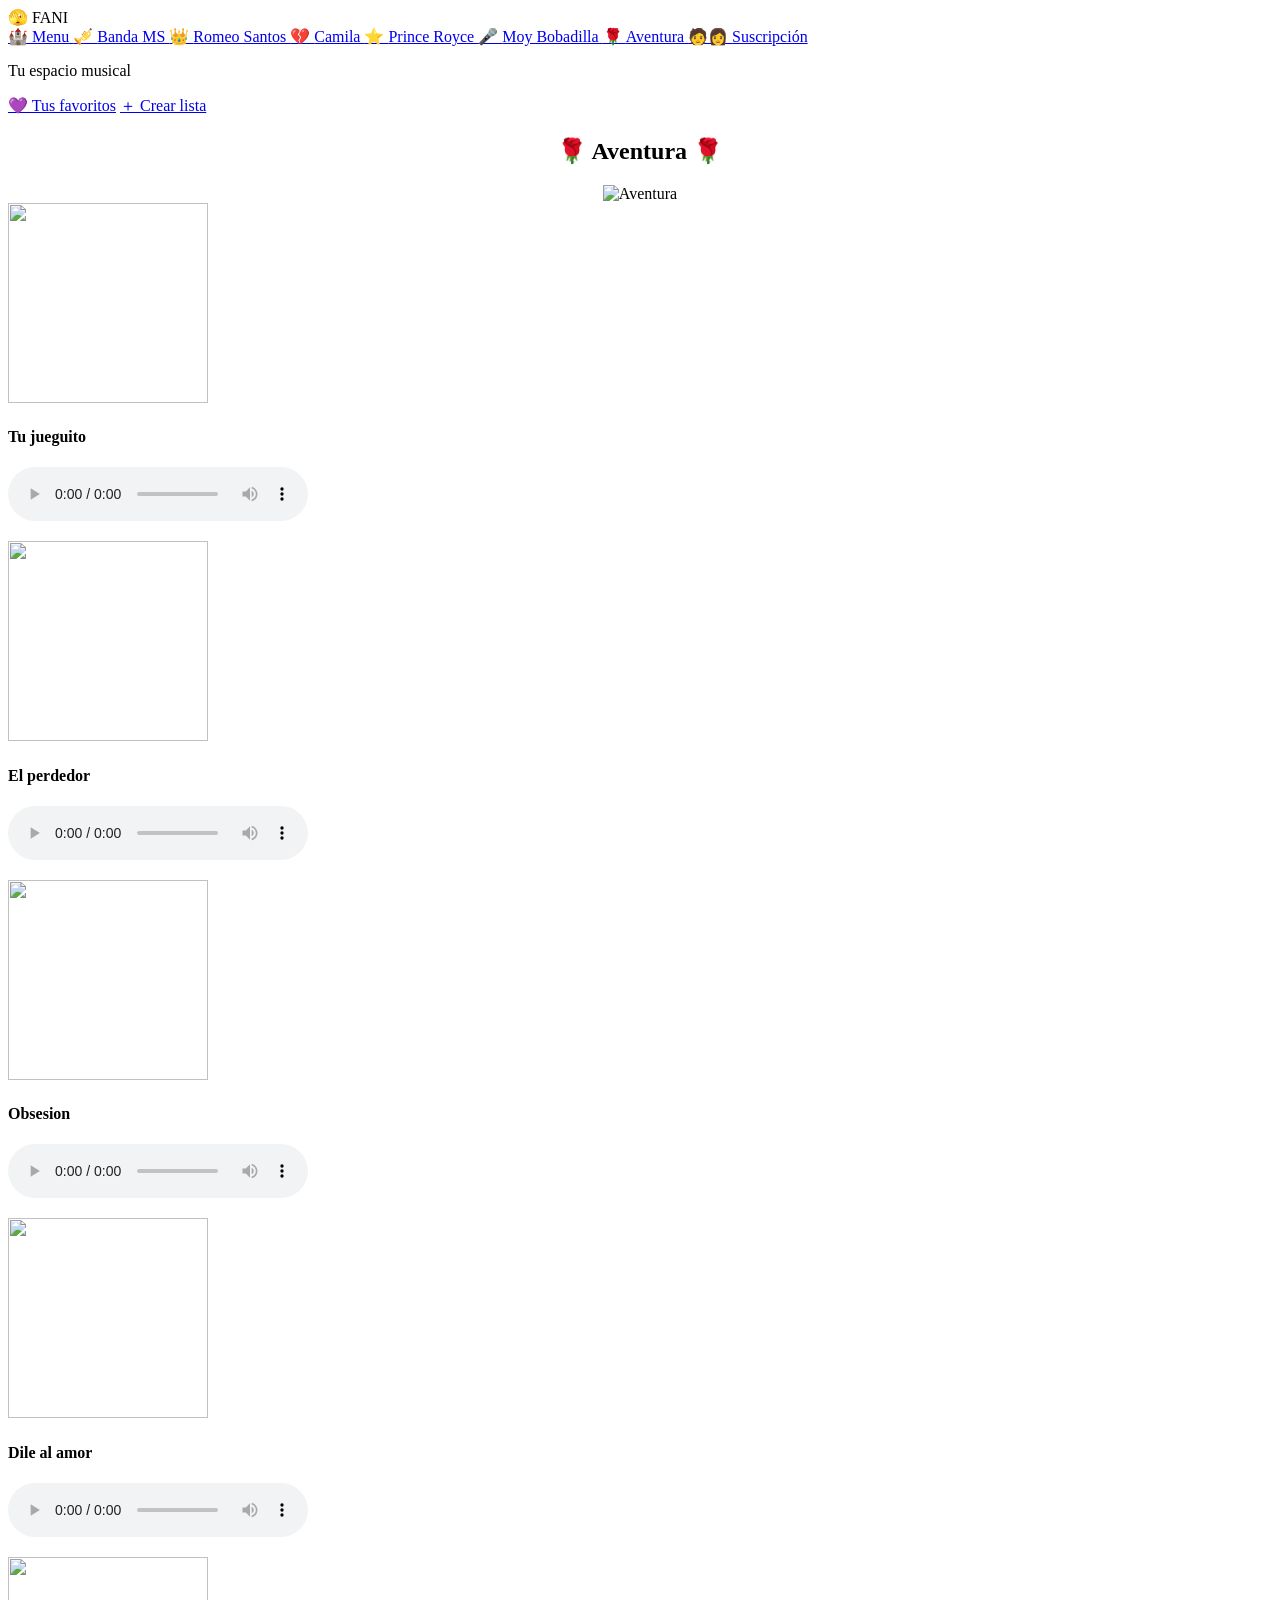
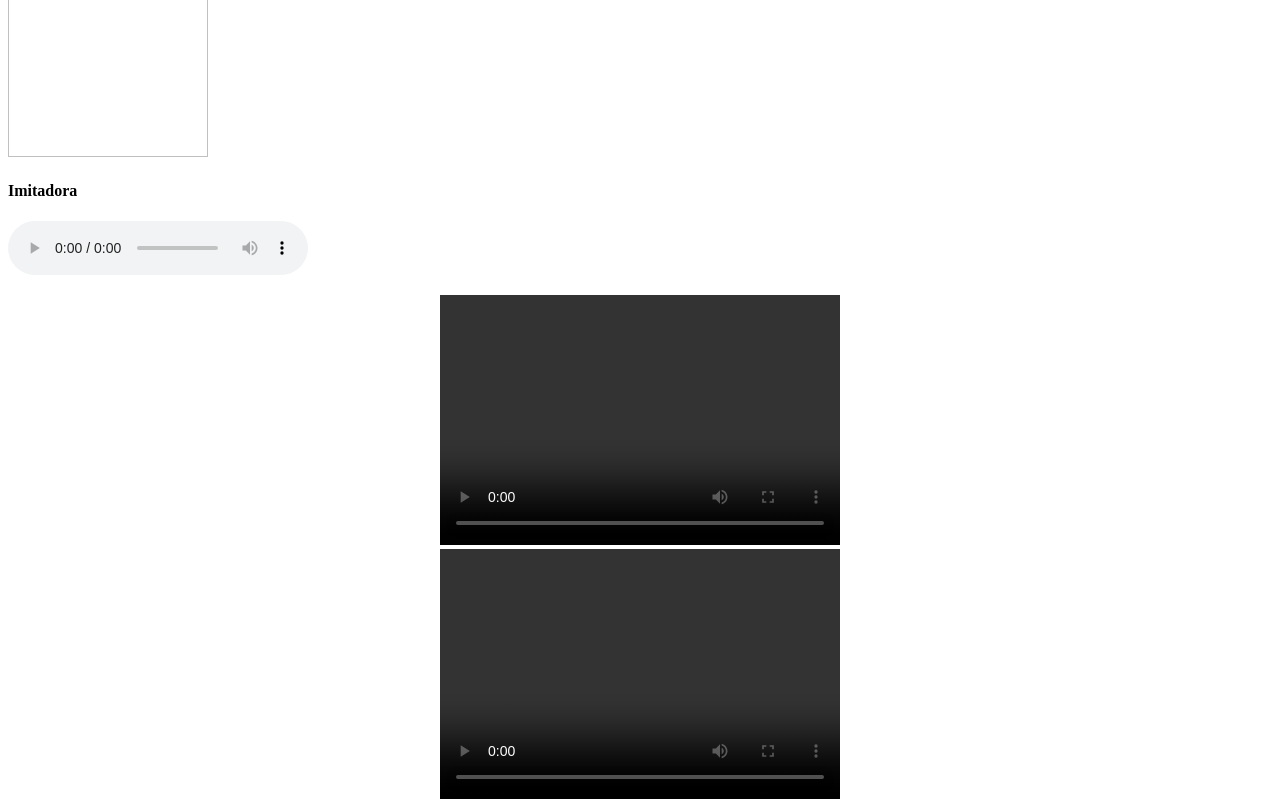
==== Aventura.html @ 43bb453b "Add files via upload" ====
<!DOCTYPE html>
<html lang="es">
<head>
  <meta charset="UTF-8">
  <meta name="viewport" content="width=device-width, initial-scale=1.0">
  <title> Plantilla musical </title>
  <link rel="stylesheet" href="estilos.css">
</head>
<body>
  <div class="app">
    <aside class="sidebar">
       <div class="logo"> 🫣 <span> FANI </span></div>
      <nav aria-label="Menú principal">
        <a href="index.html"> 🏰 <span> Menu </a>
        <a href="Banda MS.html"> 🎺 <span> Banda MS </a>
        <a href="Romeo Santos.html"> 👑 <span> Romeo Santos </span></a>
        <a href="Camila.html"> 💔 <span> Camila </span></a>
        <a href="Prince Royce.html"> ⭐ <span> Prince Royce </span></a>
        <a href="Moy Bobadilla.html"> 🎤 <span> Moy Bobadilla </span></a>
        <a href="Aventura.html"> 🌹 <span> Aventura </span></a>
        <a href="formulario original.html"> 🧑👩 <span> Suscripción </span></a>
      </nav>
      <div class="sidebar-bottom">
        <p>Tu espacio musical</p>
        <a href="#"> 💜 Tus favoritos</a>
        <a href="#">＋ Crear lista</a>
      </div>
    </aside>

    <main class="main">
      <header class="topbar">
      </header>

      <section class="welcome">
        <p> <h1> <center> 🌹 Aventura 🌹 </center></h1></p> 
        <center><IMG SRC="Aventura.jpeg" height="200" width="300" alt="Aventura">
      </section>

      <section class="content-section">
        <div class="cards">
          <article class="music-card"><div class="cover cover-one"><img src="tu jueguito.jpg" height="200" width="200"></div><h4> Tu jueguito </h4><p><audio controls><source src="tu jueguito.mp4" type="audio/mp4"></audio></p></article>
          <article class="music-card"><div class="cover cover-two"><img src="el perdedor.jpg" height="200" width="200"></div><h4> El perdedor  </h4><p><audio controls><source src="el perdedor.mp4" type="audio/mp4"></audio></p></article>
          <article class="music-card"><div class="cover cover-three"><img src="obsesion.jpg" height="200" width="200"></div><h4> Obsesion </h4><p><audio controls><source src="obsesion.aac" type="audio/aac"></audio></p></article>
          <article class="music-card"><div class="cover cover-four"><img src="dile al amor.jpg" height="200" width="200"></div><h4> Dile al amor </h4><p><audio controls><source src="dile amor.aac" type="audio/aac"></audio></p></article>
          <article class="music-card"><div class="cover cover-five"><img src="ella y yo.jpg" height="200" width="200"></div><h4> Imitadora   </h4><p><audio controls><source src="imitadora.aac" type="audio/aac"></audio></p></article>
        </div>
        <center><video width="400" height="250" controls><source src="video aventura.mp4" type="video/mp4"></video></center>
         <center><video width="400" height="250" controls><source src="video ave.mp4" type="video/mp4"></video></center>
      </section>
    </main>
  </div>
</body>
</html>
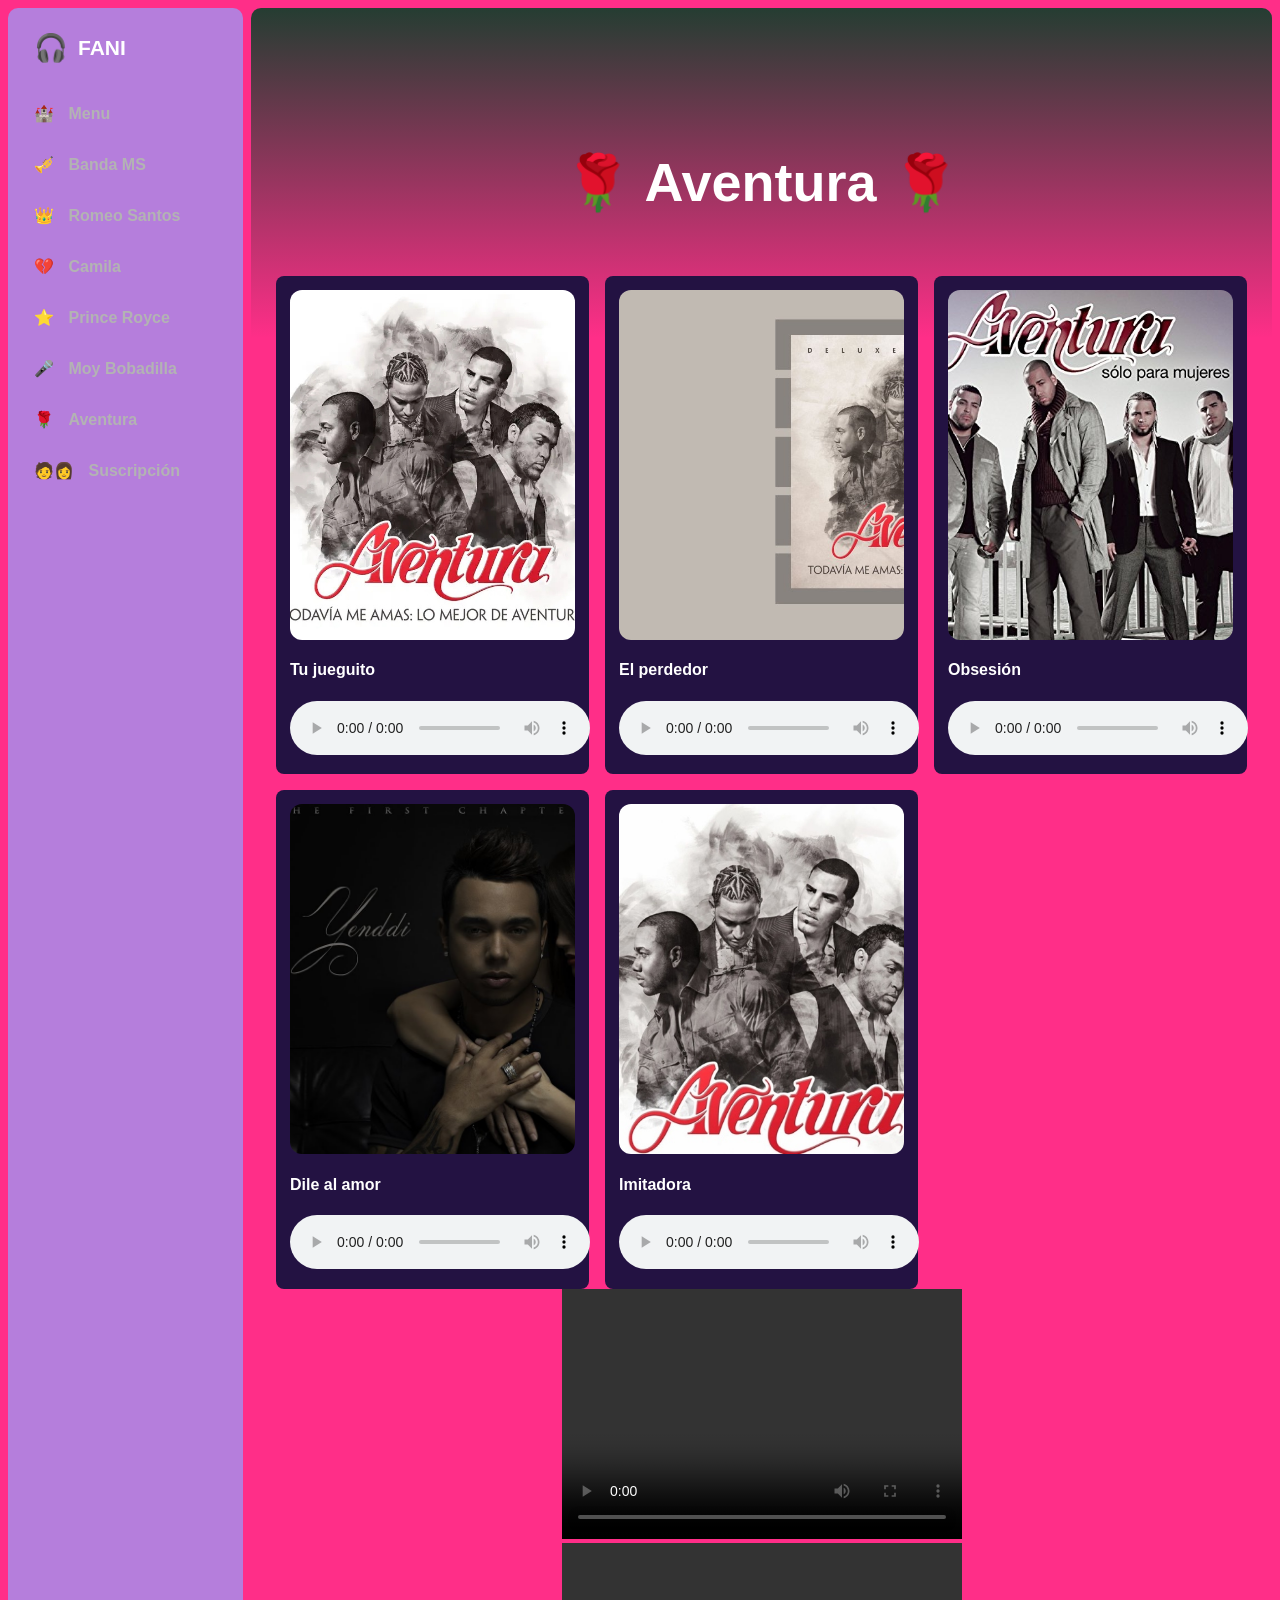
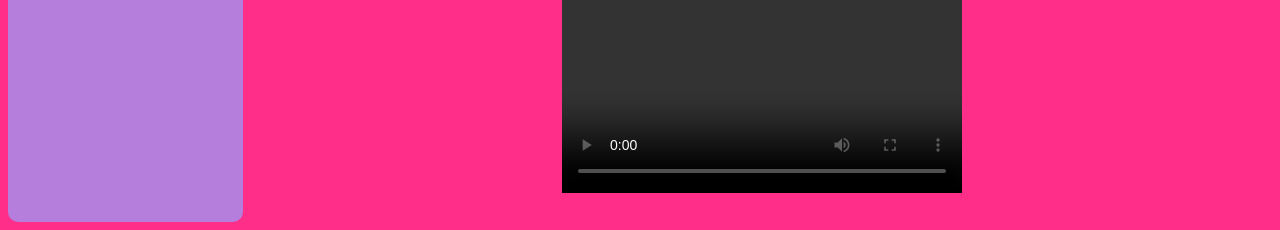
==== commit aa539303: "Add files via upload" ====
--- a/Aventura.html
+++ b/Aventura.html
@@ -9,7 +9,7 @@
 <body>
   <div class="app">
     <aside class="sidebar">
-       <div class="logo"> 🫣 <span> FANI </span></div>
+       <div class="logo"> 🎧 <span> FANI </span></div>
       <nav aria-label="Menú principal">
         <a href="index.html"> 🏰 <span> Menu </a>
         <a href="Banda MS.html"> 🎺 <span> Banda MS </a>
@@ -20,11 +20,7 @@
         <a href="Aventura.html"> 🌹 <span> Aventura </span></a>
         <a href="formulario original.html"> 🧑👩 <span> Suscripción </span></a>
       </nav>
-      <div class="sidebar-bottom">
-        <p>Tu espacio musical</p>
-        <a href="#"> 💜 Tus favoritos</a>
-        <a href="#">＋ Crear lista</a>
-      </div>
+      
     </aside>
 
     <main class="main">
@@ -33,14 +29,14 @@
 
       <section class="welcome">
         <p> <h1> <center> 🌹 Aventura 🌹 </center></h1></p> 
-        <center><IMG SRC="Aventura.jpeg" height="200" width="300" alt="Aventura">
+        
       </section>
 
       <section class="content-section">
         <div class="cards">
           <article class="music-card"><div class="cover cover-one"><img src="tu jueguito.jpg" height="200" width="200"></div><h4> Tu jueguito </h4><p><audio controls><source src="tu jueguito.mp4" type="audio/mp4"></audio></p></article>
           <article class="music-card"><div class="cover cover-two"><img src="el perdedor.jpg" height="200" width="200"></div><h4> El perdedor  </h4><p><audio controls><source src="el perdedor.mp4" type="audio/mp4"></audio></p></article>
-          <article class="music-card"><div class="cover cover-three"><img src="obsesion.jpg" height="200" width="200"></div><h4> Obsesion </h4><p><audio controls><source src="obsesion.aac" type="audio/aac"></audio></p></article>
+          <article class="music-card"><div class="cover cover-three"><img src="obsesion.jpg" height="200" width="200"></div><h4> Obsesión </h4><p><audio controls><source src="obsesion.aac" type="audio/aac"></audio></p></article>
           <article class="music-card"><div class="cover cover-four"><img src="dile al amor.jpg" height="200" width="200"></div><h4> Dile al amor </h4><p><audio controls><source src="dile amor.aac" type="audio/aac"></audio></p></article>
           <article class="music-card"><div class="cover cover-five"><img src="ella y yo.jpg" height="200" width="200"></div><h4> Imitadora   </h4><p><audio controls><source src="imitadora.aac" type="audio/aac"></audio></p></article>
         </div>
--- a/estilos.css
+++ b/estilos.css
@@ -0,0 +1,275 @@
+/* Plantilla responsiva inspirada en una interfaz musical.
+   Archivo CSS externo: estilos.css */
+
+:root {
+  --background: #ff2e88;
+  --sidebar: #b57edc;
+  --surface: #2d1552;
+  --surface-hover: #3d1a8a;
+  --text: #ffffff;
+  --muted: #b3b3b3;
+  --green: #a855f6;  
+}
+
+* { box-sizing: border-box; }
+
+body {
+  margin: 0;
+  background: var(--background);
+  color: var(--text);
+  font-family: Arial, Helvetica, sans-serif;
+}
+
+button, a { font: inherit; }
+a { color: inherit; text-decoration: none; }
+button { cursor: pointer; }
+
+.app {
+  display: grid;
+  grid-template-columns: 235px minmax(0, 1fr);
+  gap: 8px;
+  min-height: calc(100vh - 90px);
+  padding: 8px;
+}
+
+.sidebar {
+  background: var(--sidebar);
+  border-radius: 10px;
+  padding: 24px 16px;
+  display: flex;
+  flex-direction: column;
+  gap: 28px;
+}
+
+.logo {
+  display: flex;
+  align-items: center;
+  gap: 10px;
+  font-size: 27px;
+  font-weight: 800;
+  padding: 0 10px;
+}
+.logo span { font-size: 21px; }
+
+.sidebar nav, .sidebar-bottom {
+  display: grid;
+  gap: 8px;
+}
+.sidebar nav a, .sidebar-bottom a {
+  color: var(--muted);
+  padding: 12px 10px;
+  border-radius: 6px;
+  font-weight: 700;
+}
+.sidebar nav a span { margin-left: 10px; }
+.sidebar nav a:hover, .sidebar-bottom a:hover,
+.sidebar nav a.active { color: var(--text); background: #202020; }
+.sidebar-bottom { margin-top: 4px; }
+.sidebar-bottom p {
+  margin: 0;
+  padding: 8px 10px;
+  color: var(--muted);
+  font-size: 13px;
+}
+
+.main {
+  min-width: 0;
+  background: linear-gradient(180deg, #253d32 0, var(--background) 330px);
+  border-radius: 10px;
+  padding: 0 24px 32px;
+  overflow: hidden;
+}
+
+.topbar {
+  min-height: 72px;
+  display: flex;
+  justify-content: space-between;
+  align-items: center;
+  gap: 16px;
+}
+.arrows, .account { display: flex; align-items: center; gap: 10px; }
+.arrows button {
+  border: 0;
+  border-radius: 50%;
+  width: 34px;
+  height: 34px;
+  color: white;
+  background: #080808;
+  font-size: 25px;
+}
+.account button {
+  border: 0;
+  border-radius: 24px;
+  background: transparent;
+  color: var(--muted);
+  padding: 12px 16px;
+  font-weight: 700;
+}
+.account button:hover { color: white; transform: scale(1.03); }
+.account .login { background: white; color: #111; }
+
+.welcome { padding: 30px 0 24px; }
+.eyebrow { color: var(--green); font-size: 12px; letter-spacing: 2px; font-weight: 800; }
+h1 { font-size: clamp(32px, 5vw, 54px); margin: 10px 0; }
+.welcome p:last-child { color: var(--muted); line-height: 1.6; }
+
+.content-section { margin-top: 22px; }
+.section-heading { display: flex; justify-content: space-between; align-items: center; gap: 12px; }
+.section-heading h2 { font-size: 22px; margin: 0 0 16px; }
+.section-heading a { color: var(--muted); font-size: 13px; }
+.section-heading a:hover { text-decoration: underline; }
+
+.cards {
+  display: grid;
+  grid-template-columns: repeat(3, minmax(0, 1fr));
+  gap: 16px;
+}
+.music-card {
+  min-width: 0;
+  padding: 14px;
+  background: #231242;
+  border-radius: 8px;
+  transition: background .2s ease, transform .2s ease;
+}
+.music-card:hover { background: var(--surface-hover); transform: translateY(-2px); }
+.cover {
+  aspect-ratio: 1;
+  border-radius: 8px;
+  display: grid;
+  place-items: center;
+  font-size: clamp(40px, 6vw, 72px);
+  color: white;
+  margin-bottom: 14px;
+}
+.cover-one { background: linear-gradient(135deg, #57feff, #2554c7); }
+.cover-two { background: linear-gradient(135deg, #452a72, #bb82f0); }
+.cover-three { background: linear-gradient(135deg, #9b3c26, #f5a35d); }
+.cover-four { background: linear-gradient(135deg, #164c72, #5fc8d4); }
+.music-card h3 { font-size: 15px; margin: 0 0 8px; }
+.music-card p { color: var(--muted); font-size: 13px; line-height: 1.45; margin: 0; }
+.empty-panel {
+  border: 1px dashed #555;
+  border-radius: 8px;
+  padding: 24px;
+  color: var(--muted);
+  line-height: 1.5;
+}
+music-card 
+{padding: 0
+width:100%;}
+.cover{
+  width: 100%;
+  height:350px;
+  padding: 0
+  background:none;
+  border-radius:12px;
+  overflow:hidden;
+}
+
+.cover img {
+  width: 100%;
+  height:100%;
+  object-fit:cover;
+  display:block; 
+} 
+
+.player {
+  position: fixed;
+  z-index: 5;
+  bottom: 0;
+  left: 0;
+  right: 0;
+  height: 82px;
+  padding: 12px 20px;
+  display: grid;
+  grid-template-columns: 1fr 1.2fr 1fr;
+  align-items: center;
+  gap: 20px;
+  background: #090909;
+  border-top: 1px solid #252525;
+}
+.now-playing { display: flex; align-items: center; gap: 12px; min-width: 0; }
+.mini-cover {
+  width: 48px;
+  height: 48px;
+  flex: 0 0 auto;
+  display: grid;
+  place-items: center;
+  background: #245b42;
+  border-radius: 4px;
+  font-size: 24px;
+}
+.now-playing strong, .now-playing small { display: block; overflow: hidden; text-overflow: ellipsis; white-space: nowrap; }
+.now-playing strong { font-size: 12px; }
+.now-playing small { margin-top: 5px; font-size: 11px; color: var(--muted); }
+.player-controls { max-width: 520px; width: 100%; justify-self: center; }
+.control-buttons { display: flex; align-items: center; justify-content: center; gap: 18px; margin-bottom: 8px; }
+.control-buttons button { color: #ddd; background: transparent; border: 0; }
+.control-buttons .play {
+  background: white; color: #111; border-radius: 50%;
+  width: 30px; height: 30px; font-size: 12px;
+}
+.progress, .volume-line { height: 4px; background: #555; border-radius: 10px; overflow: hidden; }
+.progress span { display: block; width: 28%; height: 100%; background: var(--green); }
+.volume { display: flex; justify-content: flex-end; align-items: center; gap: 10px; color: var(--muted); }
+.volume-line { width: 90px; }
+
+@media (max-width: 1000px) {
+  .app { grid-template-columns: 190px minmax(0, 1fr); }
+  .cards { grid-template-columns: repeat(2, minmax(0, 1fr)); }
+  .main { padding-inline: 18px; }
+}
+
+@media (max-width: 620px) {
+  .app { display: block; padding: 6px; min-height: calc(100vh - 78px); }
+  .sidebar {
+    border-radius: 10px 10px 0 0;
+    padding: 12px;
+    gap: 10px;
+  }
+  .logo { font-size: 22px; }
+  .logo span { font-size: 18px; }
+  .sidebar nav { display: flex; gap: 6px; }
+  .sidebar nav a { flex: 1; text-align: center; padding: 10px 4px; font-size: 13px; }
+  .sidebar nav a span { margin-left: 4px; }
+  .sidebar-bottom { display: none; }
+  .main { border-radius: 0 0 10px 10px; padding: 0 14px 110px; }
+  .topbar { min-height: 58px; }
+  .account { gap: 2px; }
+  .account button { padding: 10px 8px; font-size: 12px; }
+  .welcome { padding-top: 22px; }
+  .cards { grid-template-columns: repeat(2, minmax(0, 1fr)); gap: 10px; }
+  .music-card { padding: 10px; }
+  .section-heading h2 { font-size: 19px; }
+  .player {
+    height: 72px;
+    grid-template-columns: 1fr auto;
+    padding: 8px 12px;
+    gap: 10px;
+  }
+  .player-controls { width: 120px; }
+  .control-buttons { margin: 0; gap: 10px; }
+  .progress, .volume { display: none; }
+  .mini-cover { width: 42px; height: 42px; }
+  .now-playing strong { max-width: 150px; }
+}
+
+@media (max-width: 360px) {
+  .sidebar nav a { font-size: 11px; }
+  .cards { grid-template-columns: 1fr; }
+  .account button { font-size: 11px; }
+}
+.main {
+  padding:25px;
+  background:linear-gradient(180deg,#of4c4c, #1a1a2e);
+
+}
+ horizontal{
+  display: flex;
+  flex-direction: row; /* horizontal*/
+  gap: 15px;
+  overflow-x: auto;
+  padding:20px;
+  justify-content: flex-start;
+
+}
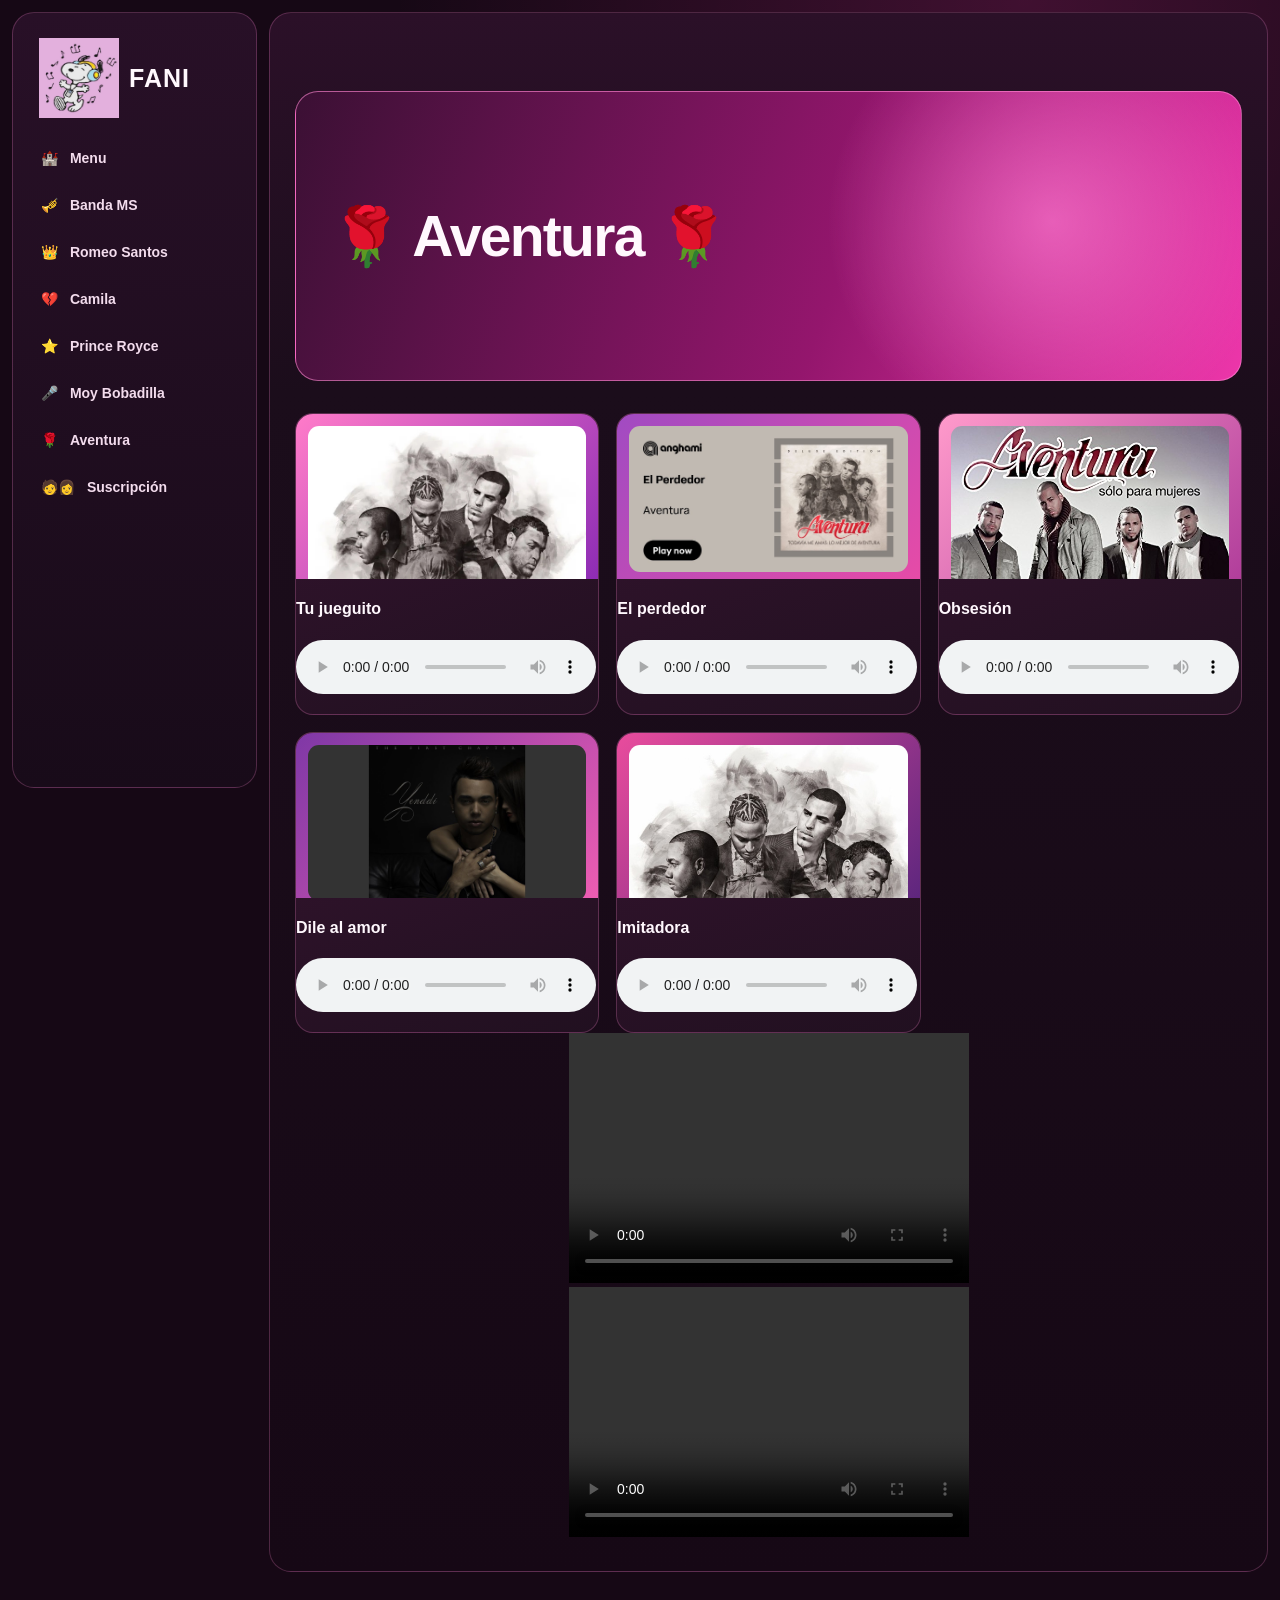
==== commit 297386a0: "Add files via upload" ====
--- a/Aventura.html
+++ b/Aventura.html
@@ -9,7 +9,7 @@
 <body>
   <div class="app">
     <aside class="sidebar">
-       <div class="logo"> 🎧 <span> FANI </span></div>
+       <div class="logo"> <img src="snoopy.jpeg" alt="Snoopy con audífonos" width="80" height="80">  <span> FANI </span></div>
       <nav aria-label="Menú principal">
         <a href="index.html"> 🏰 <span> Menu </a>
         <a href="Banda MS.html"> 🎺 <span> Banda MS </a>
--- a/estilos.css
+++ b/estilos.css
@@ -1,275 +1,348 @@
-/* Plantilla responsiva inspirada en una interfaz musical.
-   Archivo CSS externo: estilos.css */
-
+/* FANI MUSIC — tema Snoopy rosa y fucsia */
 :root {
-  --background: #ff2e88;
-  --sidebar: #b57edc;
-  --surface: #2d1552;
-  --surface-hover: #3d1a8a;
-  --text: #ffffff;
-  --muted: #b3b3b3;
-  --green: #a855f6;  
+  --bg: #160815;
+  --panel: #241020;
+  --panel2: #32132c;
+  --pink: #ff35ad;
+  --pink-light: #ff8bd2;
+  --purple: #9d39c8;
+  --white: #fff8fd;
+  --muted: #d9b8d1;
+  --line: rgba(255, 139, 210, .24);
 }
 
 * { box-sizing: border-box; }
-
+html { scroll-behavior: smooth; }
 body {
   margin: 0;
-  background: var(--background);
-  color: var(--text);
-  font-family: Arial, Helvetica, sans-serif;
-}
-
-button, a { font: inherit; }
+  padding-bottom: 100px;
+  color: var(--white);
+  background:
+    radial-gradient(circle at 80% 0%, rgba(255, 53, 173, .18), transparent 32%),
+    var(--bg);
+  font-family: "Segoe UI", Arial, sans-serif;
+}
 a { color: inherit; text-decoration: none; }
-button { cursor: pointer; }
+button { font: inherit; cursor: pointer; }
 
 .app {
   display: grid;
-  grid-template-columns: 235px minmax(0, 1fr);
-  gap: 8px;
-  min-height: calc(100vh - 90px);
-  padding: 8px;
+  grid-template-columns: 245px minmax(0, 1fr);
+  gap: 12px;
+  min-height: calc(100vh - 100px);
+  padding: 12px;
 }
 
 .sidebar {
-  background: var(--sidebar);
-  border-radius: 10px;
-  padding: 24px 16px;
+  position: sticky;
+  top: 12px;
+  height: calc(100vh - 124px);
+  min-height: 580px;
   display: flex;
   flex-direction: column;
-  gap: 28px;
-}
-
+  gap: 20px;
+  padding: 25px 17px;
+  border: 1px solid var(--line);
+  border-radius: 22px;
+  background: linear-gradient(180deg, #281027, #180b19);
+}
 .logo {
   display: flex;
   align-items: center;
   gap: 10px;
-  font-size: 27px;
+  padding: 0 9px;
+  color: var(--pink);
+  font-size: 30px;
+  font-weight: 900;
+}
+.logo span { color: var(--white); font-size: 25px; letter-spacing: 1px; }
+.menu-label, .eyebrow {
+  color: var(--pink-light);
+  font-size: 10px;
   font-weight: 800;
-  padding: 0 10px;
-}
-.logo span { font-size: 21px; }
-
-.sidebar nav, .sidebar-bottom {
-  display: grid;
-  gap: 8px;
-}
-.sidebar nav a, .sidebar-bottom a {
-  color: var(--muted);
-  padding: 12px 10px;
-  border-radius: 6px;
-  font-weight: 700;
-}
-.sidebar nav a span { margin-left: 10px; }
-.sidebar nav a:hover, .sidebar-bottom a:hover,
-.sidebar nav a.active { color: var(--text); background: #202020; }
-.sidebar-bottom { margin-top: 4px; }
-.sidebar-bottom p {
-  margin: 0;
-  padding: 8px 10px;
-  color: var(--muted);
-  font-size: 13px;
-}
+  letter-spacing: 1.8px;
+}
+.menu-label { margin: 5px 10px -10px; }
+.sidebar nav { display: grid; gap: 7px; }
+.sidebar nav a {
+  padding: 12px 11px;
+  border-radius: 12px;
+  color: #f3dced;
+  font-size: 14px;
+  font-weight: 650;
+  transition: .2s;
+}
+.sidebar nav a span { margin-left: 8px; }
+.sidebar nav a:hover, .sidebar nav a.active {
+  color: #260b20;
+  background: linear-gradient(100deg, var(--pink-light), var(--pink));
+  box-shadow: 0 5px 18px rgba(255, 53, 173, .2);
+}
+.sidebar-note {
+  margin-top: auto;
+  padding: 13px;
+  border: 1px solid var(--line);
+  border-radius: 17px;
+  background: linear-gradient(145deg, #4b1741, #241020);
+}
+.sidebar-note img {
+  display: block;
+  width: 100%;
+  height: 90px;
+  object-fit: contain;
+  border-radius: 10px;
+}
+.sidebar-note strong { display: block; margin-top: 8px; font-size: 14px; }
+.sidebar-note p { margin: 5px 0 0; color: var(--muted); font-size: 12px; line-height: 1.45; }
 
 .main {
   min-width: 0;
-  background: linear-gradient(180deg, #253d32 0, var(--background) 330px);
-  border-radius: 10px;
-  padding: 0 24px 32px;
+  padding: 0 25px 30px;
   overflow: hidden;
-}
-
+  border: 1px solid var(--line);
+  border-radius: 22px;
+  background: linear-gradient(180deg, #2b1028 0, #1b0d1b 380px, #160815 100%);
+}
 .topbar {
-  min-height: 72px;
-  display: flex;
+  min-height: 70px;
+  display: flex;
+  align-items: center;
   justify-content: space-between;
+  gap: 15px;
+}
+.arrows { display: flex; gap: 8px; }
+.arrows button {
+  width: 36px;
+  height: 36px;
+  border: 1px solid var(--line);
+  border-radius: 50%;
+  color: var(--white);
+  background: #1c0c1c;
+  font-size: 24px;
+}
+.arrows button:hover { background: var(--pink); color: #21091d; }
+.topbar-right { display: flex; align-items: center; gap: 16px; }
+.top-tag { color: var(--muted); font-size: 12px; }
+.subscribe {
+  padding: 10px 18px;
+  border-radius: 25px;
+  color: #260b20;
+  background: var(--pink);
+  font-size: 13px;
+  font-weight: 800;
+}
+.subscribe:hover, .listen-button:hover { background: var(--pink-light); }
+
+.welcome {
+  position: relative;
+  isolation: isolate;
+  display: flex;
   align-items: center;
-  gap: 16px;
-}
-.arrows, .account { display: flex; align-items: center; gap: 10px; }
-.arrows button {
-  border: 0;
-  border-radius: 50%;
-  width: 34px;
-  height: 34px;
-  color: white;
-  background: #080808;
-  font-size: 25px;
-}
-.account button {
-  border: 0;
-  border-radius: 24px;
-  background: transparent;
-  color: var(--muted);
-  padding: 12px 16px;
-  font-weight: 700;
-}
-.account button:hover { color: white; transform: scale(1.03); }
-.account .login { background: white; color: #111; }
-
-.welcome { padding: 30px 0 24px; }
-.eyebrow { color: var(--green); font-size: 12px; letter-spacing: 2px; font-weight: 800; }
-h1 { font-size: clamp(32px, 5vw, 54px); margin: 10px 0; }
-.welcome p:last-child { color: var(--muted); line-height: 1.6; }
-
-.content-section { margin-top: 22px; }
-.section-heading { display: flex; justify-content: space-between; align-items: center; gap: 12px; }
-.section-heading h2 { font-size: 22px; margin: 0 0 16px; }
-.section-heading a { color: var(--muted); font-size: 13px; }
-.section-heading a:hover { text-decoration: underline; }
+  min-height: 290px;
+  margin: 8px 0 32px;
+  padding: 35px;
+  overflow: hidden;
+  border: 1px solid rgba(255, 139, 210, .6);
+  border-radius: 23px;
+  background:
+    radial-gradient(circle at 80% 45%, rgba(255, 125, 210, .65), transparent 29%),
+    linear-gradient(110deg, #3b1034 0%, #94166d 58%, #ed36aa 100%);
+}
+.welcome-copy { position: relative; z-index: 2; max-width: 58%; }
+.welcome h1 {
+  margin: 12px 0;
+  font-size: clamp(34px, 5vw, 57px);
+  line-height: 1.02;
+  letter-spacing: -1.7px;
+}
+.welcome h1 em { color: #ff8bd2; font-style: normal; }
+.welcome p { max-width: 460px; color: #ffe4f5; line-height: 1.6; }
+.listen-button {
+  display: inline-block;
+  margin-top: 10px;
+  padding: 12px 20px;
+  border-radius: 25px;
+  color: #25091f;
+  background: var(--pink);
+  font-weight: 850;
+}
+.hero-snoopy {
+  position: absolute;
+  z-index: 1;
+  right: 2%;
+  bottom: -5px;
+  width: min(43%, 390px);
+  height: 96%;
+  object-fit: contain;
+  object-position: bottom right;
+  filter: drop-shadow(0 12px 15px rgba(25, 0, 20, .25));
+}
+.floating-heart {
+  position: absolute;
+  z-index: 1;
+  color: #ffd5ed;
+  font-size: 44px;
+  opacity: .8;
+}
+.heart-one { top: 30px; right: 42%; transform: rotate(-15deg); }
+.heart-two { right: 5%; top: 24px; font-size: 36px; }
+
+.content-section { margin-top: 28px; }
+.section-heading {
+  display: flex;
+  align-items: end;
+  justify-content: space-between;
+  gap: 12px;
+  margin-bottom: 17px;
+}
+.section-heading h2 { margin: 7px 0 0; font-size: 25px; letter-spacing: -.5px; }
+.section-heading h2 span { color: var(--pink); }
+.section-note { color: var(--muted); font-size: 12px; }
 
 .cards {
   display: grid;
   grid-template-columns: repeat(3, minmax(0, 1fr));
-  gap: 16px;
+  gap: 17px;
 }
 .music-card {
   min-width: 0;
-  padding: 14px;
-  background: #231242;
-  border-radius: 8px;
-  transition: background .2s ease, transform .2s ease;
-}
-.music-card:hover { background: var(--surface-hover); transform: translateY(-2px); }
+  overflow: hidden;
+  border: 1px solid var(--line);
+  border-radius: 18px;
+  background: linear-gradient(160deg, #35142f, #211020);
+  transition: transform .2s, box-shadow .2s;
+}
+.music-card:hover {
+  transform: translateY(-5px);
+  box-shadow: 0 12px 28px rgba(255, 53, 173, .13);
+}
 .cover {
-  aspect-ratio: 1;
-  border-radius: 8px;
+  height: 165px;
+  padding: 12px;
   display: grid;
   place-items: center;
-  font-size: clamp(40px, 6vw, 72px);
-  color: white;
-  margin-bottom: 14px;
-}
-.cover-one { background: linear-gradient(135deg, #57feff, #2554c7); }
-.cover-two { background: linear-gradient(135deg, #452a72, #bb82f0); }
-.cover-three { background: linear-gradient(135deg, #9b3c26, #f5a35d); }
-.cover-four { background: linear-gradient(135deg, #164c72, #5fc8d4); }
-.music-card h3 { font-size: 15px; margin: 0 0 8px; }
-.music-card p { color: var(--muted); font-size: 13px; line-height: 1.45; margin: 0; }
-.empty-panel {
-  border: 1px dashed #555;
-  border-radius: 8px;
-  padding: 24px;
-  color: var(--muted);
-  line-height: 1.5;
-}
-music-card 
-{padding: 0
-width:100%;}
-.cover{
-  width: 100%;
-  height:350px;
-  padding: 0
-  background:none;
-  border-radius:12px;
-  overflow:hidden;
-}
-
+  overflow: hidden;
+  background: linear-gradient(135deg, #ff7bc9, #8e2cb5);
+}
+.cover-two { background: linear-gradient(135deg, #a14bc2, #e64ba7); }
+.cover-three { background: linear-gradient(135deg, #ff9acb, #b13e9b); }
+.cover-four { background: linear-gradient(135deg, #7f38a6, #ed5db2); }
+.cover-five { background: linear-gradient(135deg, #e94c9d, #5e267e); }
+.cover-six { background: linear-gradient(135deg, #f47bbd, #9b3aaf); }
 .cover img {
   width: 100%;
-  height:100%;
-  object-fit:cover;
-  display:block; 
-} 
+  height: 100%;
+  object-fit: cover;
+  border-radius: 11px;
+}
+.card-info { padding: 14px 15px 16px; }
+.card-info h3 { margin: 0 0 7px; font-size: 17px; }
+.card-info p { min-height: 58px; margin: 0; color: var(--muted); font-size: 12px; line-height: 1.55; }
+.card-link {
+  display: inline-block;
+  margin-top: 12px;
+  color: var(--pink-light);
+  font-size: 12px;
+  font-weight: 800;
+}
+.card-link:hover { color: white; text-decoration: underline; }
+.footer { padding: 32px 0 8px; color: #a77c9f; text-align: center; font-size: 12px; }
 
 .player {
   position: fixed;
-  z-index: 5;
+  z-index: 10;
+  right: 0;
   bottom: 0;
   left: 0;
-  right: 0;
-  height: 82px;
-  padding: 12px 20px;
+  min-height: 86px;
   display: grid;
   grid-template-columns: 1fr 1.2fr 1fr;
   align-items: center;
   gap: 20px;
-  background: #090909;
-  border-top: 1px solid #252525;
+  padding: 10px 24px;
+  border-top: 1px solid var(--line);
+  background: rgba(18, 7, 18, .97);
+  box-shadow: 0 -8px 30px rgba(0, 0, 0, .28);
 }
 .now-playing { display: flex; align-items: center; gap: 12px; min-width: 0; }
 .mini-cover {
-  width: 48px;
-  height: 48px;
-  flex: 0 0 auto;
+  width: 52px;
+  height: 52px;
   display: grid;
   place-items: center;
-  background: #245b42;
-  border-radius: 4px;
-  font-size: 24px;
-}
-.now-playing strong, .now-playing small { display: block; overflow: hidden; text-overflow: ellipsis; white-space: nowrap; }
-.now-playing strong { font-size: 12px; }
-.now-playing small { margin-top: 5px; font-size: 11px; color: var(--muted); }
-.player-controls { max-width: 520px; width: 100%; justify-self: center; }
-.control-buttons { display: flex; align-items: center; justify-content: center; gap: 18px; margin-bottom: 8px; }
-.control-buttons button { color: #ddd; background: transparent; border: 0; }
+  border-radius: 12px;
+  color: #260b20;
+  background: linear-gradient(135deg, var(--pink-light), var(--pink));
+  font-size: 27px;
+}
+.now-playing strong, .now-playing small { display: block; white-space: nowrap; }
+.now-playing strong { font-size: 13px; }
+.now-playing small { margin-top: 4px; color: var(--muted); font-size: 11px; }
+.player-heart { margin-left: 10px; color: var(--pink); font-size: 24px; }
+.player-controls { width: 100%; max-width: 430px; justify-self: center; }
+.control-buttons { display: flex; justify-content: center; align-items: center; gap: 22px; margin-bottom: 9px; }
+.control-buttons button { border: 0; color: #fceaf6; background: transparent; }
+.control-buttons button:hover { color: var(--pink); }
 .control-buttons .play {
-  background: white; color: #111; border-radius: 50%;
-  width: 30px; height: 30px; font-size: 12px;
-}
-.progress, .volume-line { height: 4px; background: #555; border-radius: 10px; overflow: hidden; }
-.progress span { display: block; width: 28%; height: 100%; background: var(--green); }
-.volume { display: flex; justify-content: flex-end; align-items: center; gap: 10px; color: var(--muted); }
-.volume-line { width: 90px; }
-
-@media (max-width: 1000px) {
-  .app { grid-template-columns: 190px minmax(0, 1fr); }
+  width: 36px;
+  height: 36px;
+  border-radius: 50%;
+  color: #260b20;
+  background: var(--pink);
+  font-size: 13px;
+}
+.progress { height: 4px; overflow: hidden; border-radius: 10px; background: #56304e; }
+.progress span { display: block; width: 35%; height: 100%; border-radius: inherit; background: var(--pink); }
+.player-label { justify-self: end; color: var(--muted); font-size: 12px; }
+
+@media (max-width: 950px) {
+  .app { grid-template-columns: 205px minmax(0, 1fr); }
   .cards { grid-template-columns: repeat(2, minmax(0, 1fr)); }
   .main { padding-inline: 18px; }
-}
-
-@media (max-width: 620px) {
-  .app { display: block; padding: 6px; min-height: calc(100vh - 78px); }
+  .welcome { padding: 25px; }
+  .welcome-copy { max-width: 62%; }
+}
+@media (max-width: 650px) {
+  body { padding-bottom: 78px; }
+  .app { display: block; padding: 7px; }
   .sidebar {
-    border-radius: 10px 10px 0 0;
+    position: static;
+    height: auto;
+    min-height: 0;
     padding: 12px;
     gap: 10px;
+    border-radius: 16px;
   }
   .logo { font-size: 22px; }
-  .logo span { font-size: 18px; }
-  .sidebar nav { display: flex; gap: 6px; }
-  .sidebar nav a { flex: 1; text-align: center; padding: 10px 4px; font-size: 13px; }
+  .logo span { font-size: 20px; }
+  .menu-label, .sidebar-note { display: none; }
+  .sidebar nav { display: flex; gap: 5px; overflow-x: auto; }
+  .sidebar nav a { flex: 0 0 auto; padding: 10px 9px; font-size: 12px; }
   .sidebar nav a span { margin-left: 4px; }
-  .sidebar-bottom { display: none; }
-  .main { border-radius: 0 0 10px 10px; padding: 0 14px 110px; }
+  .main { margin-top: 8px; padding: 0 12px 25px; border-radius: 16px; }
   .topbar { min-height: 58px; }
-  .account { gap: 2px; }
-  .account button { padding: 10px 8px; font-size: 12px; }
-  .welcome { padding-top: 22px; }
+  .top-tag { display: none; }
+  .welcome { min-height: 240px; padding: 22px 17px; }
+  .welcome-copy { max-width: 68%; }
+  .welcome h1 { font-size: clamp(29px, 8vw, 42px); }
+  .welcome p { font-size: 12px; }
+  .hero-snoopy { right: -4%; width: 42%; height: 78%; }
+  .heart-one { right: 34%; font-size: 30px; }
+  .section-heading h2 { font-size: 20px; }
+  .section-note { display: none; }
   .cards { grid-template-columns: repeat(2, minmax(0, 1fr)); gap: 10px; }
-  .music-card { padding: 10px; }
-  .section-heading h2 { font-size: 19px; }
-  .player {
-    height: 72px;
-    grid-template-columns: 1fr auto;
-    padding: 8px 12px;
-    gap: 10px;
-  }
+  .cover { height: 115px; padding: 7px; }
+  .card-info { padding: 10px; }
+  .card-info h3 { font-size: 14px; }
+  .card-info p { min-height: 75px; font-size: 11px; }
+  .player { min-height: 70px; grid-template-columns: 1fr auto; padding: 8px 11px; gap: 8px; }
+  .mini-cover { width: 43px; height: 43px; }
   .player-controls { width: 120px; }
-  .control-buttons { margin: 0; gap: 10px; }
-  .progress, .volume { display: none; }
-  .mini-cover { width: 42px; height: 42px; }
-  .now-playing strong { max-width: 150px; }
-}
-
-@media (max-width: 360px) {
-  .sidebar nav a { font-size: 11px; }
+  .control-buttons { gap: 12px; margin: 0; }
+  .progress, .player-label { display: none; }
+}
+@media (max-width: 370px) {
   .cards { grid-template-columns: 1fr; }
-  .account button { font-size: 11px; }
-}
-.main {
-  padding:25px;
-  background:linear-gradient(180deg,#of4c4c, #1a1a2e);
-
-}
- horizontal{
-  display: flex;
-  flex-direction: row; /* horizontal*/
-  gap: 15px;
-  overflow-x: auto;
-  padding:20px;
-  justify-content: flex-start;
-
-}
+  .cover { height: 170px; }
+  .welcome-copy { max-width: 72%; }
+}
